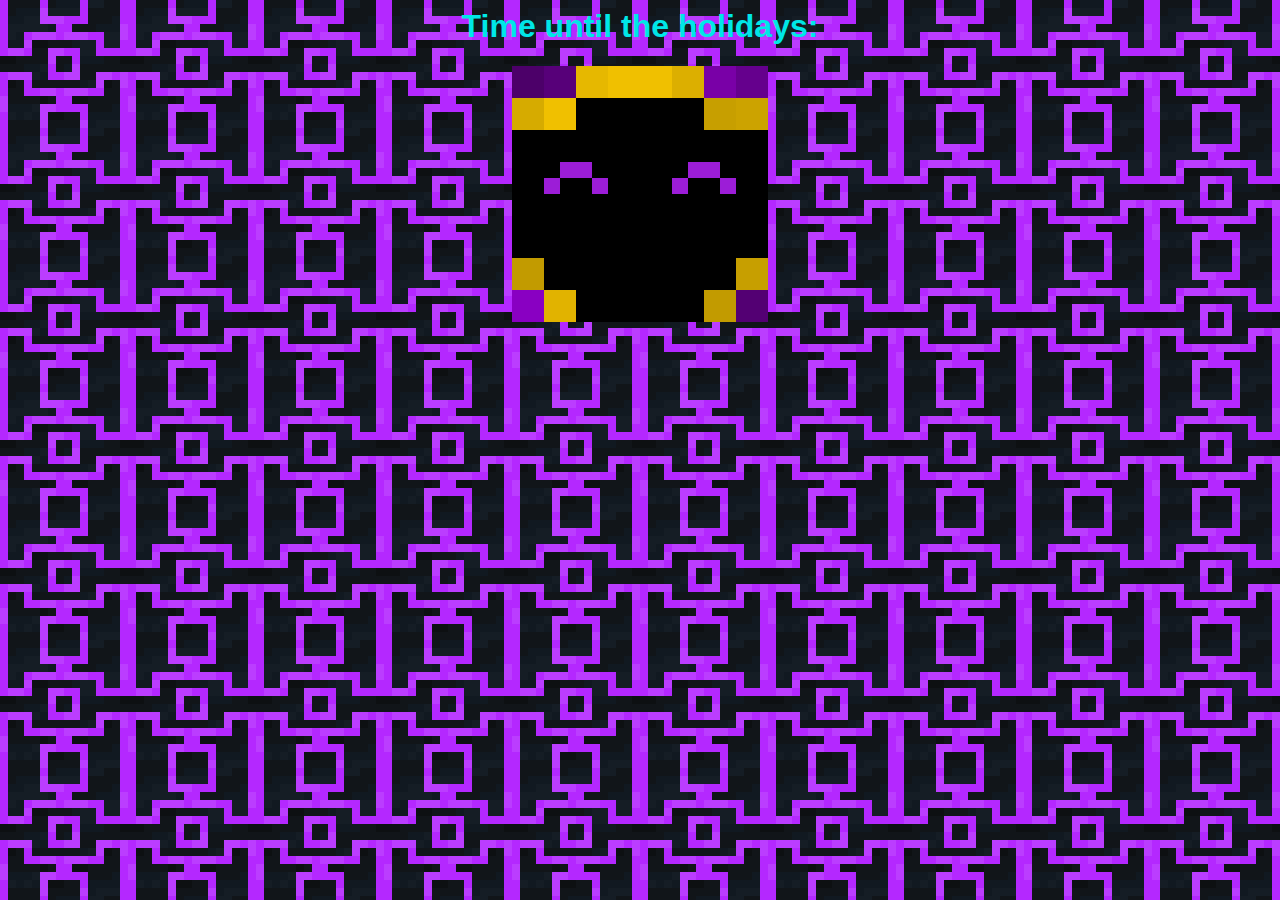
==== time/index.html @ b90492b1 "Accurate Time Pog" ====
<html>
  <head>
    <link rel="stylesheet" href="styles.css">
    <link rel="icon" href="lol.png">
    <title>Holiday Timer</title>
  </head>
  <body>
    <!-- Display the countdown timer in an element -->
    <h1>Time until the holidays:</h1>
    <h2 id="demo"></h2>
    <h2><img src="lol2.png"></h2>

    <script>
    // Set the date we're counting down to
    var countDownDate = new Date("Apr 1, 2021 12:30:00").getTime();

    // Update the count down every 1 second
    var x = setInterval(function() {

      // Get today's date and time
      var now = new Date().getTime();

      // Find the distance between now and the count down date
      var distance = countDownDate - now;

      // Time calculations for days, hours, minutes and seconds
      var days = Math.floor(distance / (1000 * 60 * 60 * 24));
      var hours = Math.floor((distance % (1000 * 60 * 60 * 24)) / (1000 * 60 * 60));
      var minutes = Math.floor((distance % (1000 * 60 * 60)) / (1000 * 60));
      var seconds = Math.floor((distance % (1000 * 60)) / 1000);

      // Display the result in the element with id="demo"
      document.getElementById("demo").innerHTML = days + "d " + hours + "h "
      + minutes + "m " + seconds + "s ";

      // If the count down is finished, write some text
      if (distance < 0) {
        clearInterval(x);
        document.getElementById("demo").innerHTML = "It's a holiday right now!";
      }
    }, 1000);
    </script>
  </body>
</html>
---- time/styles.css ----
body {
    background-image: url("lol3.png");
    font-family: Arial, Helvetica, sans-serif;
    color: rgb(0, 231, 231);
  }
h2 {
  text-align: center;
}
h1 {
  text-align: center;
}
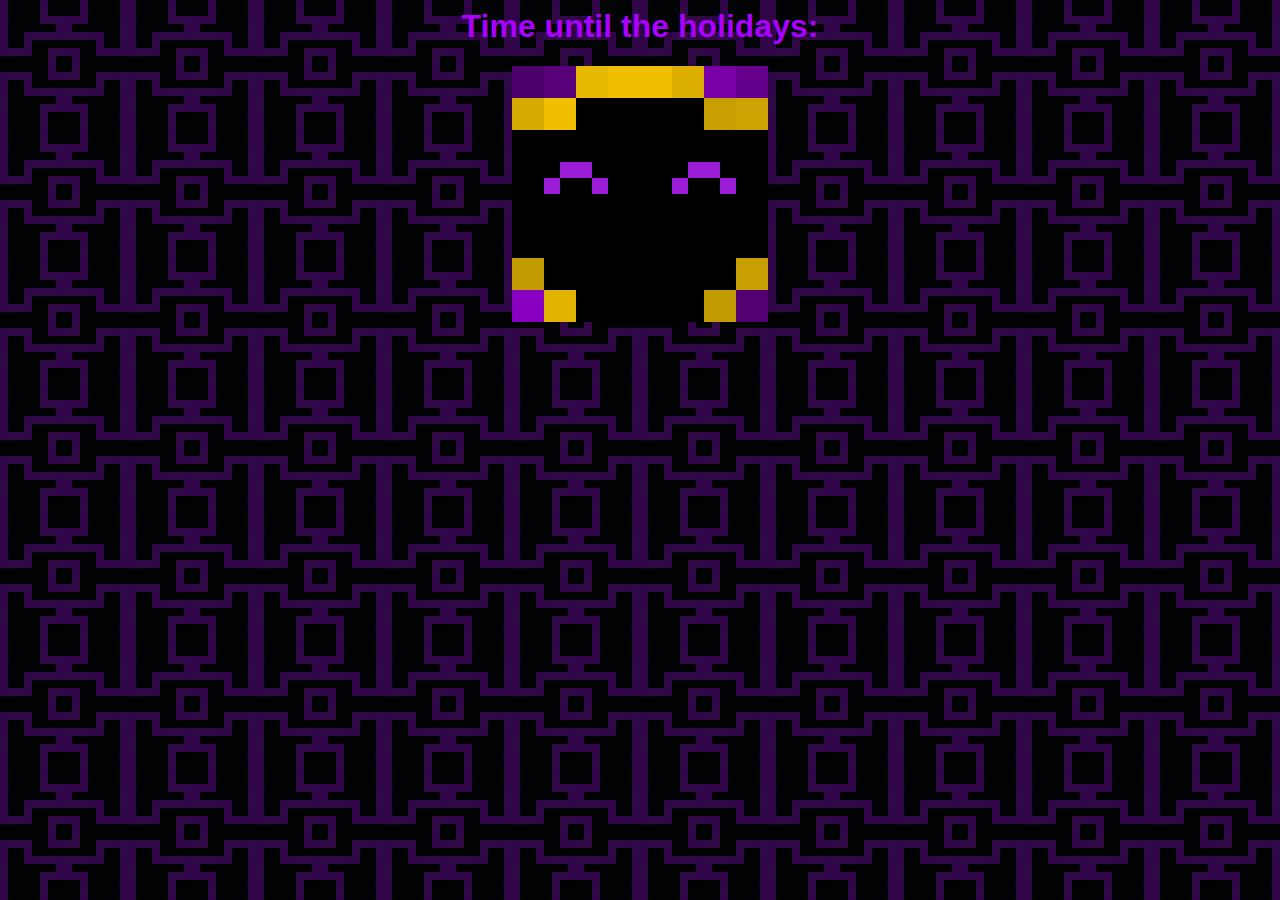
==== commit f9b40291: "E" ====
--- a/time/index.html
+++ b/time/index.html
@@ -36,7 +36,7 @@
       // If the count down is finished, write some text
       if (distance < 0) {
         clearInterval(x);
-        document.getElementById("demo").innerHTML = "It's a holiday right now!";
+        document.getElementById("demo").innerHTML = "HOLIDAY POG!";
       }
     }, 1000);
     </script>
--- a/time/styles.css
+++ b/time/styles.css
@@ -1,7 +1,7 @@
 body {
     background-image: url("lol3.png");
     font-family: Arial, Helvetica, sans-serif;
-    color: rgb(0, 231, 231);
+    color: rgb(169, 0, 255);
   }
 h2 {
   text-align: center;
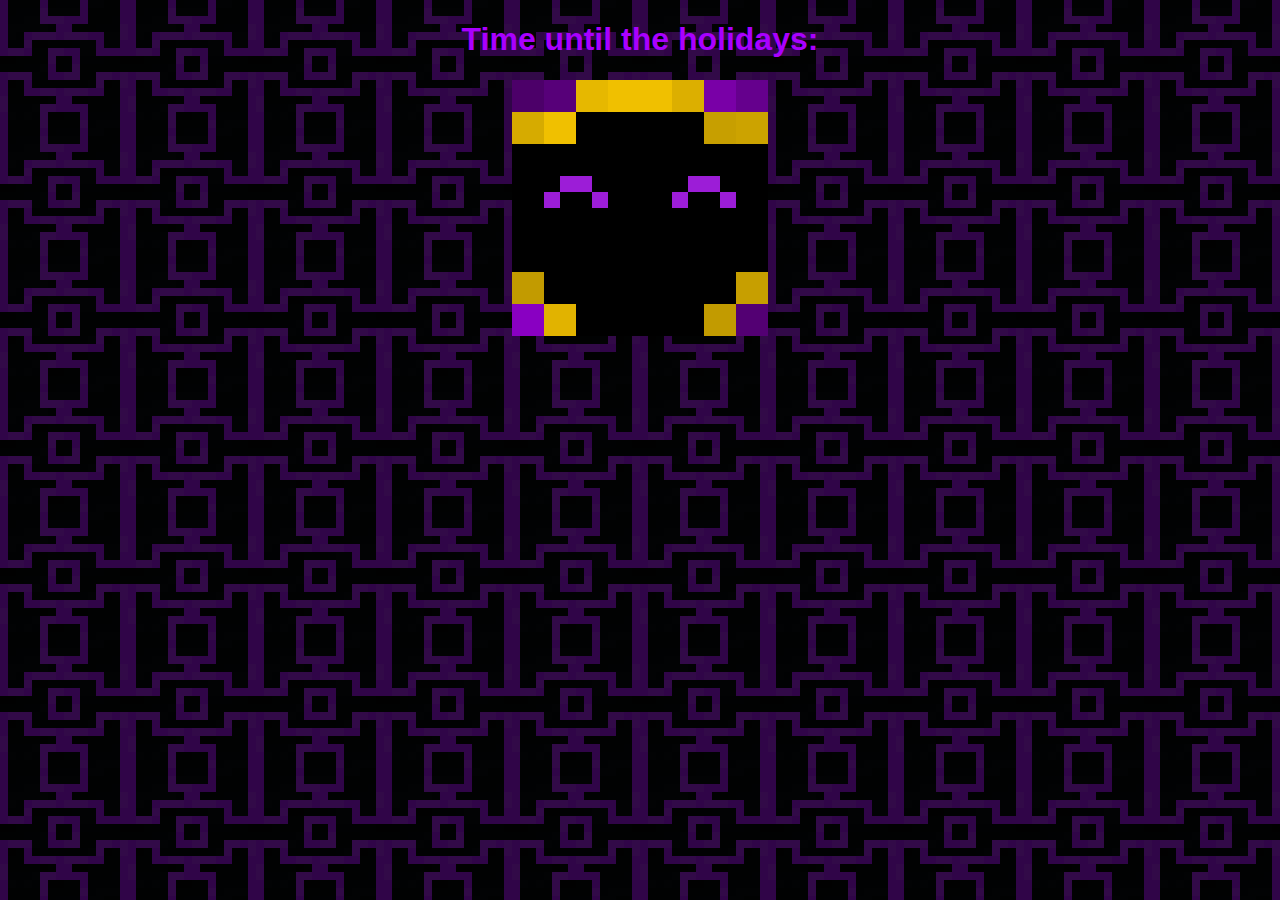
==== commit f58cc70e: "Update index.html" ====
--- a/time/index.html
+++ b/time/index.html
@@ -1,3 +1,4 @@
+<!DOCTYPE html>
 <html>
   <head>
     <link rel="stylesheet" href="styles.css">
@@ -36,7 +37,7 @@
       // If the count down is finished, write some text
       if (distance < 0) {
         clearInterval(x);
-        document.getElementById("demo").innerHTML = "HOLIDAY POG!";
+        document.getElementById("demo").innerHTML = "HOLIDAY POG\!";
       }
     }, 1000);
     </script>
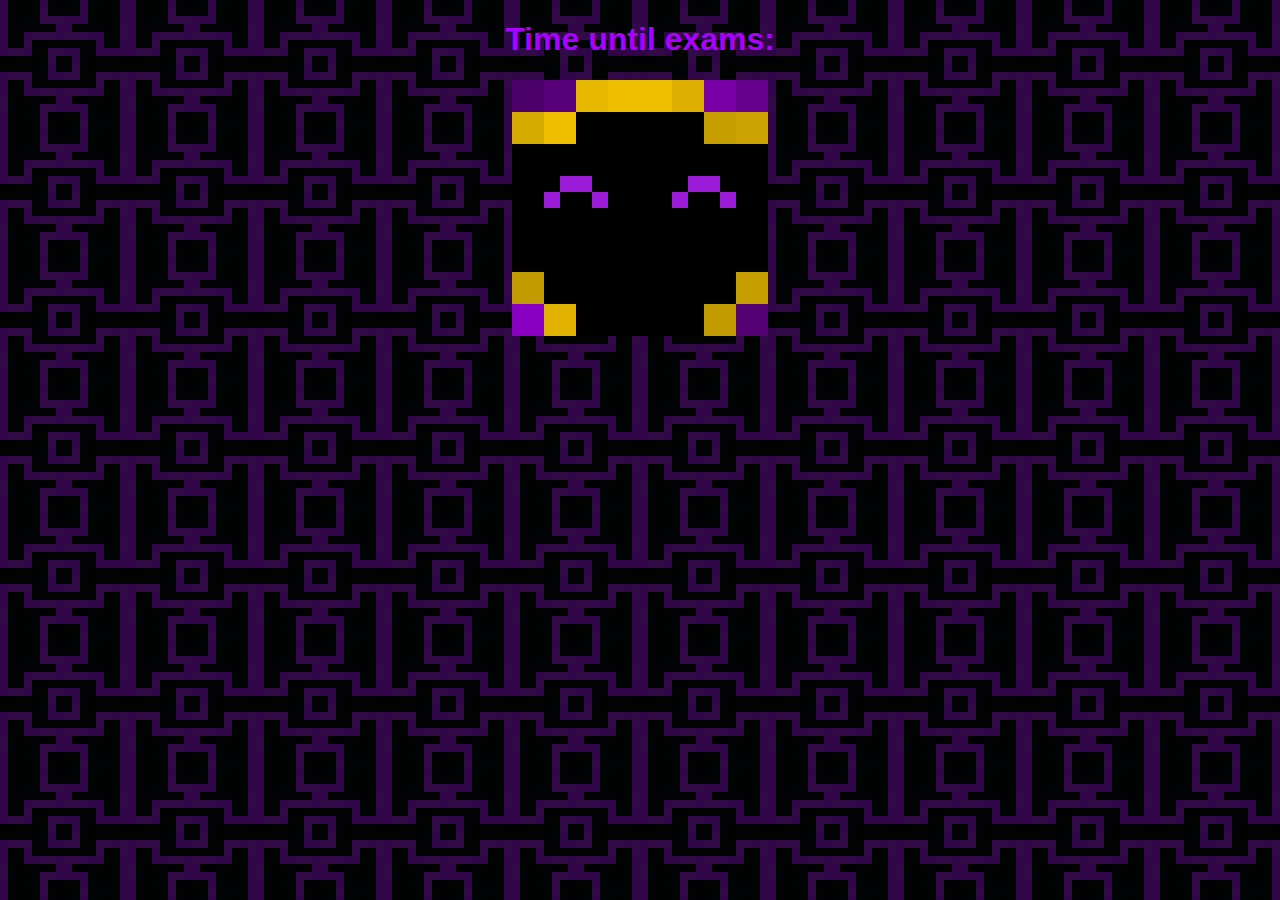
==== commit 996cf234: "Update index.html" ====
--- a/time/index.html
+++ b/time/index.html
@@ -3,17 +3,17 @@
   <head>
     <link rel="stylesheet" href="styles.css">
     <link rel="icon" href="lol.png">
-    <title>Holiday Timer</title>
+    <title>Exam Timer</title>
   </head>
   <body>
     <!-- Display the countdown timer in an element -->
-    <h1>Time until the holidays:</h1>
+    <h1>Time until exams:</h1>
     <h2 id="demo"></h2>
     <h2><img src="lol2.png"></h2>
 
     <script>
     // Set the date we're counting down to
-    var countDownDate = new Date("Apr 1, 2021 12:30:00").getTime();
+    var countDownDate = new Date("May 10, 2021 9:00:00").getTime();
 
     // Update the count down every 1 second
     var x = setInterval(function() {
@@ -37,7 +37,7 @@
       // If the count down is finished, write some text
       if (distance < 0) {
         clearInterval(x);
-        document.getElementById("demo").innerHTML = "HOLIDAY POG\!";
+        document.getElementById("demo").innerHTML = "Good luck\!";
       }
     }, 1000);
     </script>
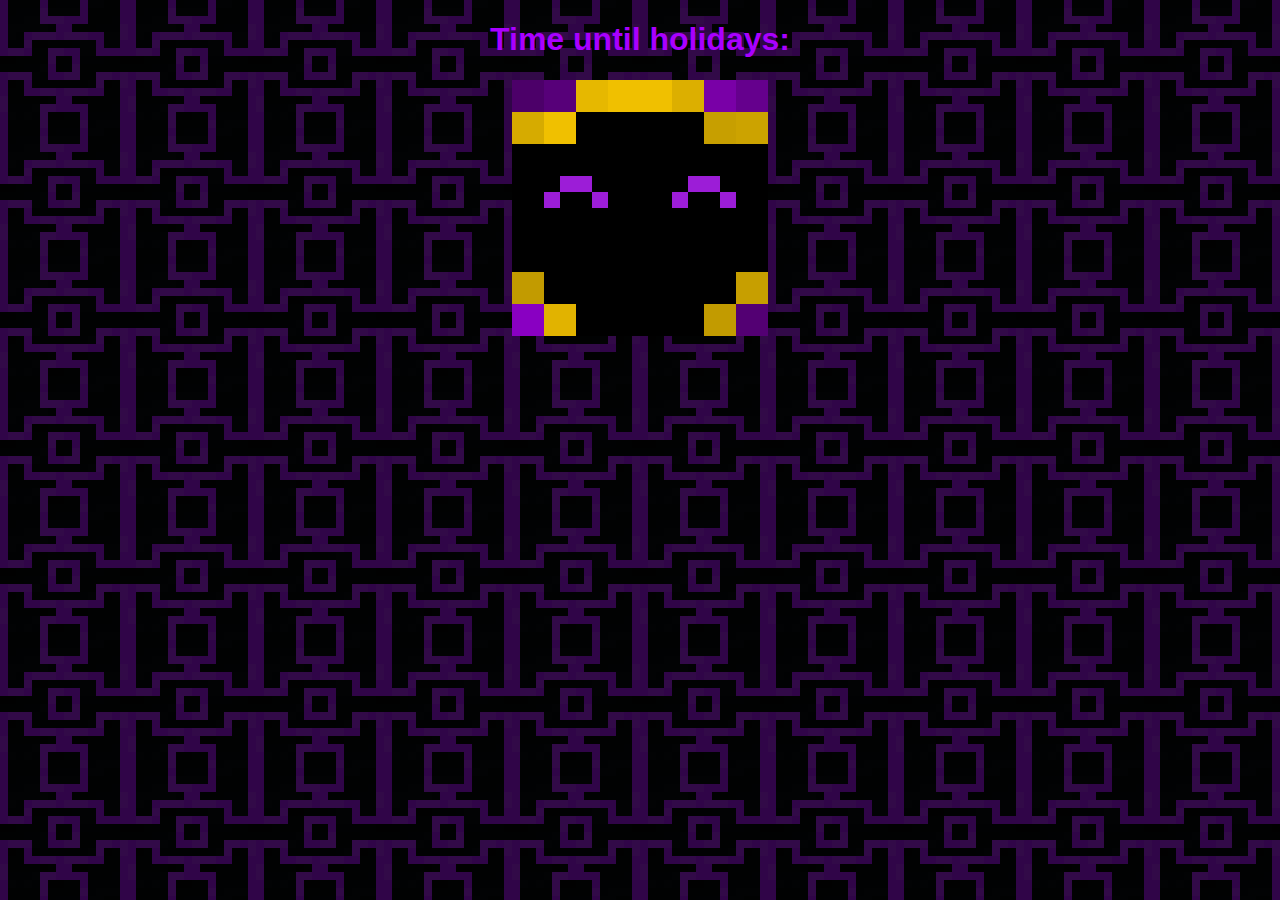
==== commit 45438da9: "Update index.html" ====
--- a/time/index.html
+++ b/time/index.html
@@ -3,17 +3,17 @@
   <head>
     <link rel="stylesheet" href="styles.css">
     <link rel="icon" href="lol.png">
-    <title>Exam Timer</title>
+    <title>Holiday Timer</title>
   </head>
   <body>
     <!-- Display the countdown timer in an element -->
-    <h1>Time until exams:</h1>
+    <h1>Time until holidays:</h1>
     <h2 id="demo"></h2>
     <h2><img src="lol2.png"></h2>
 
     <script>
     // Set the date we're counting down to
-    var countDownDate = new Date("May 10, 2021 9:00:00").getTime();
+    var countDownDate = new Date("Jul 16, 2021 12:30:00").getTime();
 
     // Update the count down every 1 second
     var x = setInterval(function() {
@@ -37,7 +37,7 @@
       // If the count down is finished, write some text
       if (distance < 0) {
         clearInterval(x);
-        document.getElementById("demo").innerHTML = "Good luck\!";
+        document.getElementById("demo").innerHTML = "Haha yes";
       }
     }, 1000);
     </script>
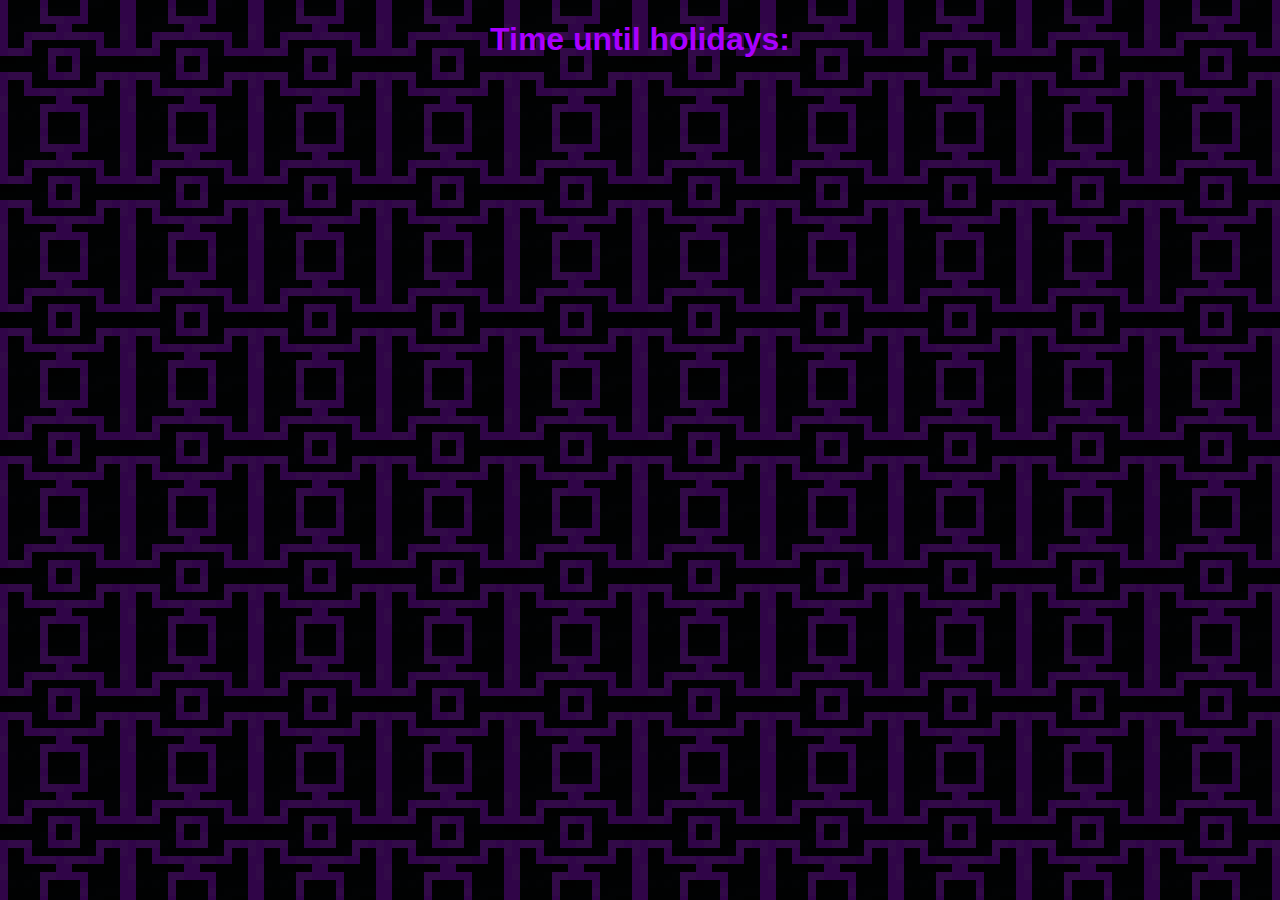
==== commit a8409a1c: "Update index.html" ====
--- a/time/index.html
+++ b/time/index.html
@@ -9,11 +9,10 @@
     <!-- Display the countdown timer in an element -->
     <h1>Time until holidays:</h1>
     <h2 id="demo"></h2>
-    <h2><img src="lol2.png"></h2>
 
     <script>
     // Set the date we're counting down to
-    var countDownDate = new Date("Jul 16, 2021 12:30:00").getTime();
+    var countDownDate = new Date("Jul 16, 2021 12:35:00").getTime();
 
     // Update the count down every 1 second
     var x = setInterval(function() {
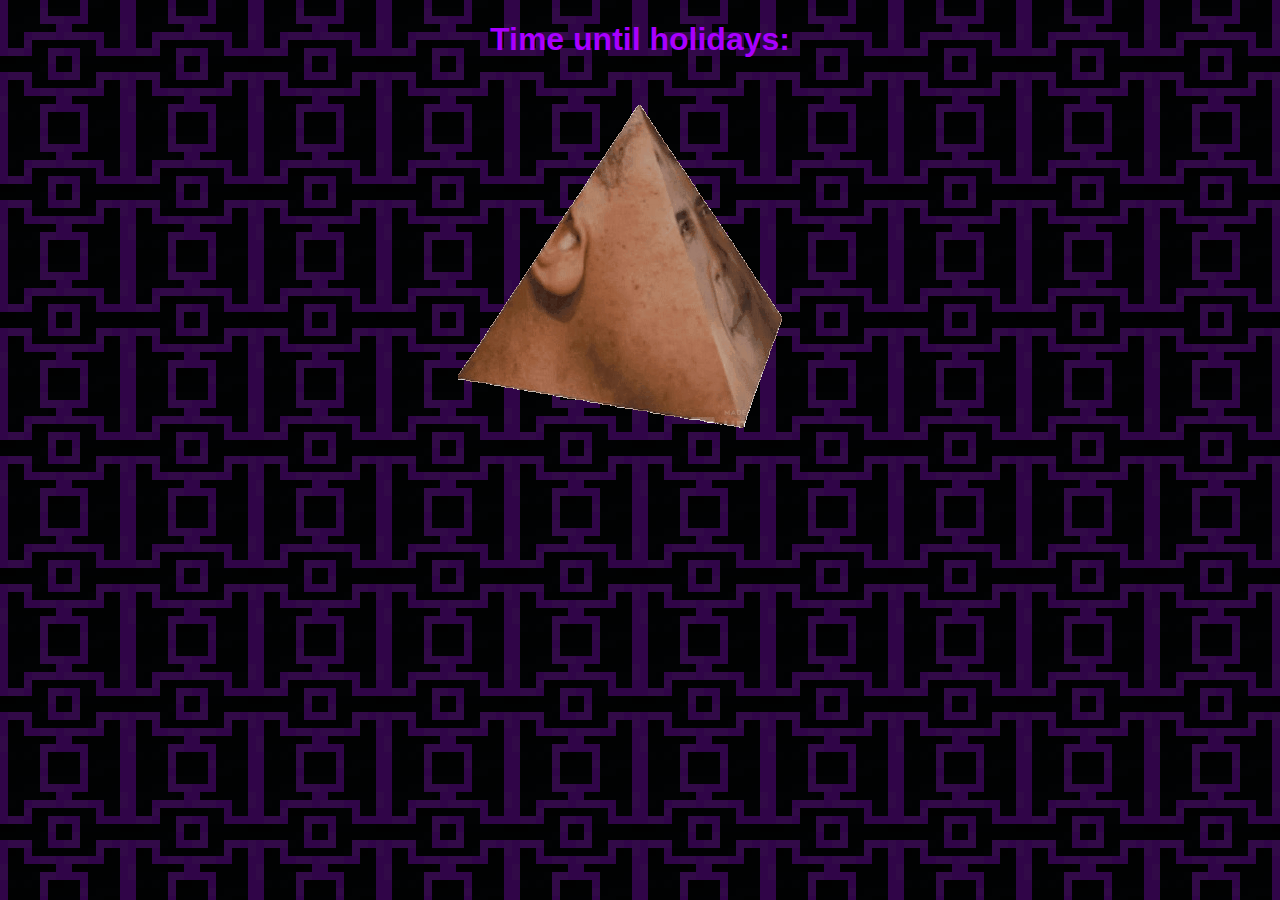
==== commit a88d0505: "Update index.html" ====
--- a/time/index.html
+++ b/time/index.html
@@ -9,6 +9,7 @@
     <!-- Display the countdown timer in an element -->
     <h1>Time until holidays:</h1>
     <h2 id="demo"></h2>
+    <h2><img src="obama.gif"></h2>
 
     <script>
     // Set the date we're counting down to
